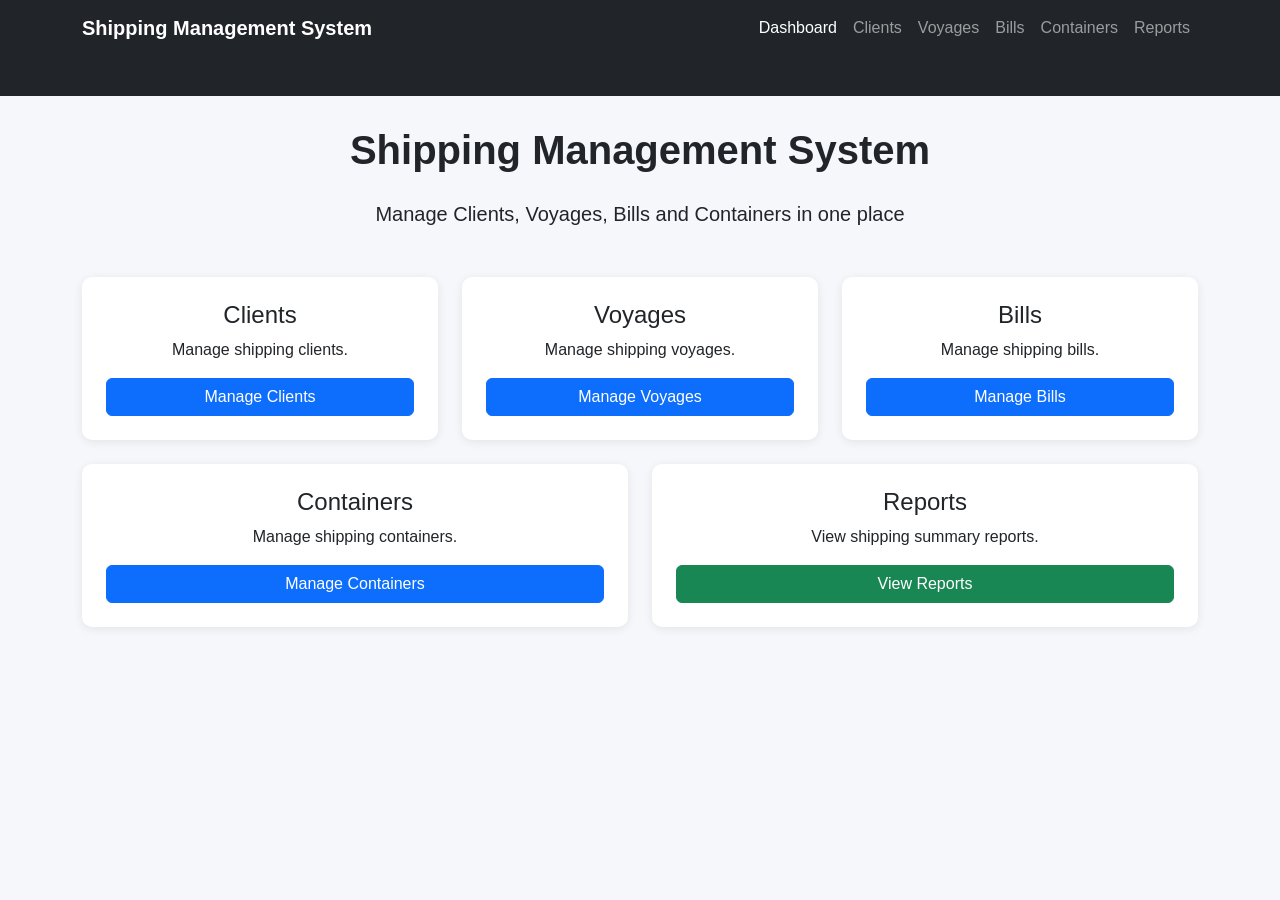
==== TrainingShippingSystem/Frontend/index.html @ d773cb79 "Initial commit" ====
﻿<!DOCTYPE html>
<html lang="en">

<head>
    <meta charset="UTF-8">

    <meta name="viewport"
          content="width=device-width, initial-scale=1.0">

    <title>Shipping Management System</title>

    <link href="https://cdn.jsdelivr.net/npm/bootstrap@5.3.3/dist/css/bootstrap.min.css"
          rel="stylesheet">

    <link rel="stylesheet" href="css/style.css">
</head>

<body>

    <!-- Navigation -->
    <nav class="navbar navbar-expand-lg navbar-dark bg-dark">
        <div class="container">

            <a class="navbar-brand" href="index.html">
                Shipping Management System
            </a>

            <button class="navbar-toggler"
                    type="button"
                    data-bs-toggle="collapse"
                    data-bs-target="#navbarNav">

                <span class="navbar-toggler-icon"></span>

            </button>

            <div class="collapse navbar-collapse"
                 id="navbarNav">

                <ul class="navbar-nav ms-auto">

                    <li class="nav-item">
                        <a class="nav-link active"
                           href="index.html">
                            Dashboard
                        </a>
                    </li>

                    <li class="nav-item">
                        <a class="nav-link"
                           href="clients.html">
                            Clients
                        </a>
                    </li>

                    <li class="nav-item">
                        <a class="nav-link"
                           href="voyages.html">
                            Voyages
                        </a>
                    </li>

                    <li class="nav-item">
                        <a class="nav-link"
                           href="bills.html">
                            Bills
                        </a>
                    </li>

                    <li class="nav-item">
                        <a class="nav-link"
                           href="containers.html">
                            Containers
                        </a>
                    </li>

                    <li class="nav-item">
                        <a class="nav-link"
                           href="reports.html">
                            Reports
                        </a>
                    </li>

                </ul>

            </div>

        </div>
    </nav>


    <div class="container">

        <div class="text-center">

            <h1 class="page-title">
                Shipping Management System
            </h1>

            <p class="lead">
                Manage Clients, Voyages, Bills and Containers in one place
            </p>

        </div>


        <div class="row mt-5">

            <div class="col-md-4 mb-4">

                <div class="card text-center p-4">

                    <h4>Clients</h4>

                    <p>
                        Manage shipping clients.
                    </p>

                    <a href="clients.html"
                       class="btn btn-primary">

                        Manage Clients

                    </a>

                </div>

            </div>


            <div class="col-md-4 mb-4">

                <div class="card text-center p-4">

                    <h4>Voyages</h4>

                    <p>
                        Manage shipping voyages.
                    </p>

                    <a href="voyages.html"
                       class="btn btn-primary">

                        Manage Voyages

                    </a>

                </div>

            </div>


            <div class="col-md-4 mb-4">

                <div class="card text-center p-4">

                    <h4>Bills</h4>

                    <p>
                        Manage shipping bills.
                    </p>

                    <a href="bills.html"
                       class="btn btn-primary">

                        Manage Bills

                    </a>

                </div>

            </div>


            <div class="col-md-6 mb-4">

                <div class="card text-center p-4">

                    <h4>Containers</h4>

                    <p>
                        Manage shipping containers.
                    </p>

                    <a href="containers.html"
                       class="btn btn-primary">

                        Manage Containers

                    </a>

                </div>

            </div>


            <div class="col-md-6 mb-4">

                <div class="card text-center p-4">

                    <h4>Reports</h4>

                    <p>
                        View shipping summary reports.
                    </p>

                    <a href="reports.html"
                       class="btn btn-success">

                        View Reports

                    </a>

                </div>

            </div>

        </div>

    </div>


    <script src="https://cdn.jsdelivr.net/npm/bootstrap@5.3.3/dist/js/bootstrap.bundle.min.js">
    </script>

</body>

</html>
---- TrainingShippingSystem/Frontend/css/style.css ----
﻿body {
    background-color: #f5f7fb;
    font-family: Arial, sans-serif;
}

.navbar-brand {
    font-weight: bold;
}

.page-title {
    margin-bottom: 25px;
    font-weight: bold;
}

.card {
    border: none;
    border-radius: 10px;
    box-shadow: 0 2px 10px rgba(0, 0, 0, 0.08);
}

.form-card {
    margin-bottom: 30px;
}

.table-container {
    background-color: white;
    padding: 20px;
    border-radius: 10px;
}

.action-btn {
    margin-right: 5px;
}

.error-message {
    color: #dc3545;
    margin-top: 10px;
}

.success-message {
    color: #198754;
    margin-top: 10px;
}

.navbar {
    margin-bottom: 30px;
}

.container {
    padding-bottom: 40px;
}
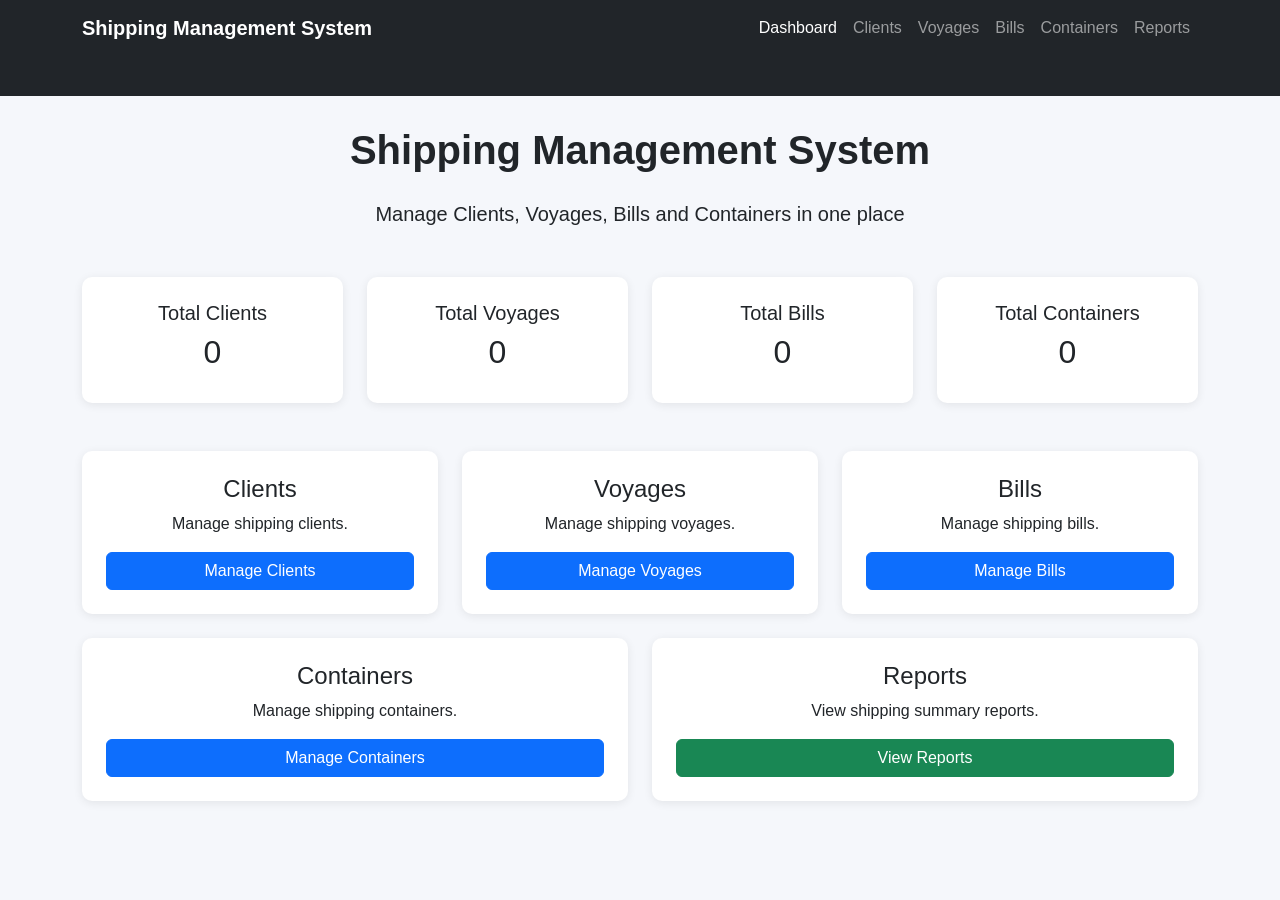
==== commit b7d5bceb: "Update project features and improvements" ====
--- a/TrainingShippingSystem/Frontend/index.html
+++ b/TrainingShippingSystem/Frontend/index.html
@@ -16,6 +16,10 @@
 </head>
 
 <body>
+
+
+  
+
 
     <!-- Navigation -->
     <nav class="navbar navbar-expand-lg navbar-dark bg-dark">
@@ -91,6 +95,7 @@
 
     <div class="container">
 
+        <!-- Page Title -->
         <div class="text-center">
 
             <h1 class="page-title">
@@ -104,7 +109,73 @@
         </div>
 
 
+        <!-- Dashboard Statistics -->
         <div class="row mt-5">
+
+            <div class="col-md-3 mb-4">
+
+                <div class="card text-center p-4">
+
+                    <h5>Total Clients</h5>
+
+                    <h2 id="totalClients">
+                        0
+                    </h2>
+
+                </div>
+
+            </div>
+
+
+            <div class="col-md-3 mb-4">
+
+                <div class="card text-center p-4">
+
+                    <h5>Total Voyages</h5>
+
+                    <h2 id="totalVoyages">
+                        0
+                    </h2>
+
+                </div>
+
+            </div>
+
+
+            <div class="col-md-3 mb-4">
+
+                <div class="card text-center p-4">
+
+                    <h5>Total Bills</h5>
+
+                    <h2 id="totalBills">
+                        0
+                    </h2>
+
+                </div>
+
+            </div>
+
+
+            <div class="col-md-3 mb-4">
+
+                <div class="card text-center p-4">
+
+                    <h5>Total Containers</h5>
+
+                    <h2 id="totalContainers">
+                        0
+                    </h2>
+
+                </div>
+
+            </div>
+
+        </div>
+
+
+        <!-- System Modules -->
+        <div class="row mt-4">
 
             <div class="col-md-4 mb-4">
 
@@ -220,6 +291,13 @@
     </div>
 
 
+    <!-- jQuery -->
+    <script src="https://code.jquery.com/jquery-3.7.1.min.js"></script>
+
+    <!-- Dashboard JavaScript -->
+    <script src="js/dashboard.js"></script>
+
+    <!-- Bootstrap -->
     <script src="https://cdn.jsdelivr.net/npm/bootstrap@5.3.3/dist/js/bootstrap.bundle.min.js">
     </script>
 
--- a/TrainingShippingSystem/Frontend/css/style.css
+++ b/TrainingShippingSystem/Frontend/css/style.css
@@ -49,5 +49,3 @@
 .container {
     padding-bottom: 40px;
 }
-
-
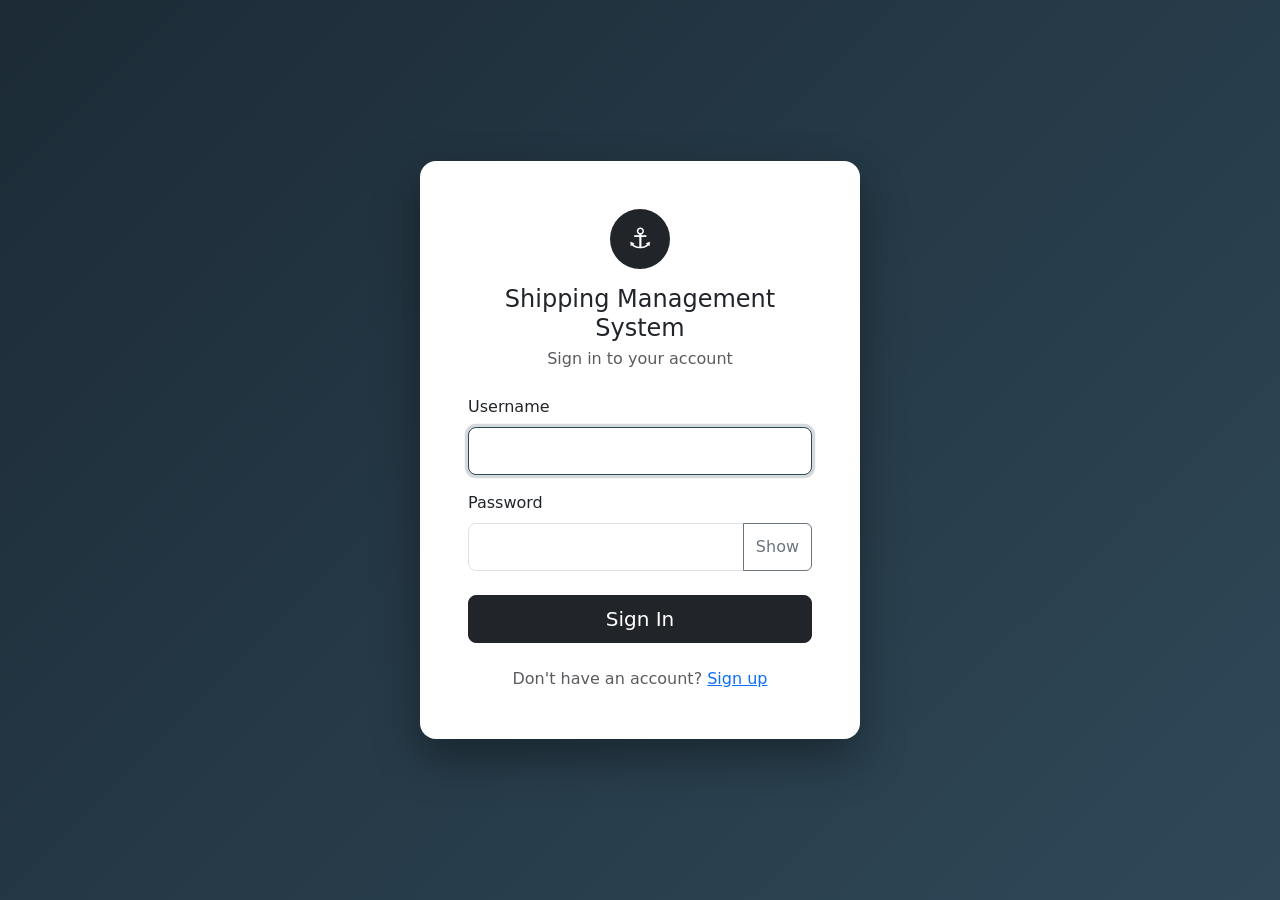
==== commit 35c2e572: "Add authentication, admin-only audit logs, audit snapshots and DB-backed sessions" ====
--- a/TrainingShippingSystem/Frontend/index.html
+++ b/TrainingShippingSystem/Frontend/index.html
@@ -1,4 +1,6 @@
-﻿<!DOCTYPE html>
+﻿
+
+<!DOCTYPE html>
 <html lang="en">
 
 <head>
@@ -16,10 +18,6 @@
 </head>
 
 <body>
-
-
-  
-
 
     <!-- Navigation -->
     <nav class="navbar navbar-expand-lg navbar-dark bg-dark">
@@ -33,62 +31,49 @@
                     type="button"
                     data-bs-toggle="collapse"
                     data-bs-target="#navbarNav">
-
                 <span class="navbar-toggler-icon"></span>
-
             </button>
 
-            <div class="collapse navbar-collapse"
-                 id="navbarNav">
-
-                <ul class="navbar-nav ms-auto">
-
-                    <li class="nav-item">
-                        <a class="nav-link active"
-                           href="index.html">
-                            Dashboard
-                        </a>
-                    </li>
-
-                    <li class="nav-item">
-                        <a class="nav-link"
-                           href="clients.html">
-                            Clients
-                        </a>
-                    </li>
-
-                    <li class="nav-item">
-                        <a class="nav-link"
-                           href="voyages.html">
-                            Voyages
-                        </a>
-                    </li>
-
-                    <li class="nav-item">
-                        <a class="nav-link"
-                           href="bills.html">
-                            Bills
-                        </a>
-                    </li>
-
-                    <li class="nav-item">
-                        <a class="nav-link"
-                           href="containers.html">
-                            Containers
-                        </a>
-                    </li>
-
-                    <li class="nav-item">
-                        <a class="nav-link"
-                           href="reports.html">
-                            Reports
-                        </a>
+            <div class="collapse navbar-collapse" id="navbarNav">
+
+                <ul class="navbar-nav ms-auto align-items-lg-center">
+
+                    <li class="nav-item">
+                        <a class="nav-link active" href="index.html">Dashboard</a>
+                    </li>
+
+                    <li class="nav-item">
+                        <a class="nav-link" href="clients.html">Clients</a>
+                    </li>
+
+                    <li class="nav-item">
+                        <a class="nav-link" href="voyages.html">Voyages</a>
+                    </li>
+
+                    <li class="nav-item">
+                        <a class="nav-link" href="bills.html">Bills</a>
+                    </li>
+
+                    <li class="nav-item">
+                        <a class="nav-link" href="containers.html">Containers</a>
+                    </li>
+
+                    <li class="nav-item">
+                        <a class="nav-link" href="reports.html">Reports</a>
+                    </li>
+
+                    <li class="nav-item">
+                        <a class="nav-link" href="audit-logs.html">Audit Logs</a>
+                    </li>
+
+                    <li class="nav-item nav-user">
+                        <span class="nav-user-name" id="currentUser"></span>
+                        <a href="#" class="nav-logout" onclick="logout(); return false;">Logout</a>
                     </li>
 
                 </ul>
 
             </div>
-
         </div>
     </nav>
 
@@ -294,6 +279,9 @@
     <!-- jQuery -->
     <script src="https://code.jquery.com/jquery-3.7.1.min.js"></script>
 
+    <!-- Auth (لازم بعد jQuery وقبل ملف الصفحة) -->
+    <script src="js/auth.js"></script>
+
     <!-- Dashboard JavaScript -->
     <script src="js/dashboard.js"></script>
 
--- a/TrainingShippingSystem/Frontend/css/style.css
+++ b/TrainingShippingSystem/Frontend/css/style.css
@@ -26,6 +26,7 @@
     background-color: white;
     padding: 20px;
     border-radius: 10px;
+    box-shadow: 0 2px 10px rgba(0, 0, 0, 0.05);
 }
 
 .action-btn {
@@ -49,3 +50,159 @@
 .container {
     padding-bottom: 40px;
 }
+
+/* Audit Logs */
+
+.audit-stat-card {
+    border-left: 4px solid #0d6efd;
+}
+
+    .audit-stat-card .card-body {
+        padding: 22px;
+    }
+
+    .audit-stat-card h3 {
+        font-weight: bold;
+        margin-bottom: 0;
+    }
+
+#filterForm .form-label {
+    font-weight: 600;
+    font-size: 14px;
+}
+
+#filterForm .form-control,
+#filterForm .form-select {
+    min-height: 40px;
+}
+
+#auditLogsTableBody td {
+    font-size: 14px;
+    vertical-align: middle;
+}
+
+#auditLogsTableBody .description-cell {
+    min-width: 200px;
+    max-width: 300px;
+}
+
+.audit-action {
+    display: inline-block;
+    padding: 5px 10px;
+    border-radius: 20px;
+    font-size: 11px;
+    font-weight: bold;
+}
+
+.action-create {
+    background-color: #d1e7dd;
+    color: #0f5132;
+}
+
+.action-update {
+    background-color: #cfe2ff;
+    color: #084298;
+}
+
+.action-delete {
+    background-color: #f8d7da;
+    color: #842029;
+}
+
+.action-login {
+    background-color: #e2d9f3;
+    color: #432874;
+}
+
+.details-btn {
+    white-space: nowrap;
+}
+
+#pagination .page-link {
+    cursor: pointer;
+}
+
+#pagination .page-item.disabled .page-link {
+    cursor: not-allowed;
+}
+
+.modal-content {
+    border: none;
+    border-radius: 12px;
+    overflow: hidden;
+}
+
+.modal-header {
+    border-bottom: none;
+}
+
+#detailsTableBody td {
+    word-break: break-word;
+}
+
+@media (max-width: 768px) {
+    .table-container {
+        padding: 12px;
+    }
+
+    .page-title {
+        font-size: 24px;
+    }
+
+    .audit-stat-card {
+        margin-bottom: 10px;
+    }
+}
+
+
+
+
+
+/* ===== Navbar user block ===== */
+.nav-user {
+    display: flex;
+    align-items: center;
+    gap: 10px;
+    margin-left: 1rem;
+    padding-left: 1rem;
+    border-left: 1px solid rgba(255, 255, 255, 0.25);
+}
+
+.nav-user-name {
+    color: #fff;
+    font-size: 0.9rem;
+    font-weight: 600;
+    white-space: nowrap;
+    padding: 5px 14px;
+    background: rgba(255, 255, 255, 0.12);
+    border-radius: 20px;
+}
+
+    .nav-user-name:empty {
+        display: none;
+    }
+
+.nav-logout {
+    color: #fff;
+    font-size: 0.9rem;
+    text-decoration: none;
+    padding: 4px 12px;
+    border: 1px solid rgba(255, 255, 255, 0.6);
+    border-radius: 6px;
+    transition: background 0.2s, color 0.2s;
+}
+
+    .nav-logout:hover {
+        background: #fff;
+        color: #212529;
+    }
+
+/* Mobile (collapsed menu) */
+@media (max-width: 991.98px) {
+    .nav-user {
+        margin: 0.5rem 0 0;
+        padding: 0.75rem 0 0;
+        border-left: 0;
+        border-top: 1px solid rgba(255, 255, 255, 0.25);
+    }
+}
